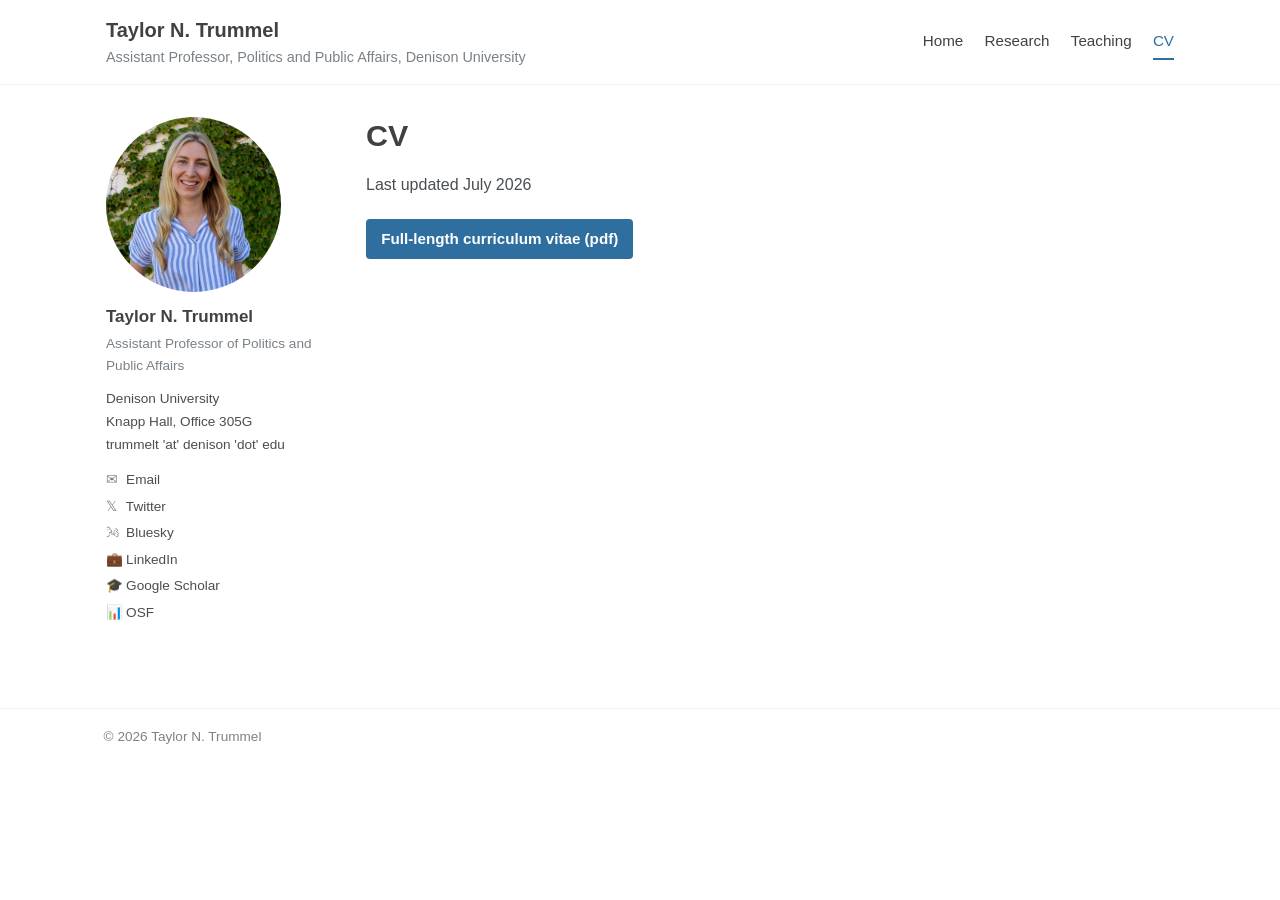
==== cv.html @ 9f9d509d "Add files via upload" ====
<!DOCTYPE html>
<html lang="en">
<head>
<meta charset="utf-8">
<meta name="viewport" content="width=device-width, initial-scale=1">
<title>CV | Taylor N. Trummel</title>
<meta name="description" content="Curriculum vitae of Taylor N. Trummel.">
<link rel="stylesheet" href="style.css">
</head>
<body>

<header class="masthead">
  <div class="masthead-inner">
    <a class="site-title" href="index.html">Taylor N. Trummel
      <span class="site-subtitle">Assistant Professor, Politics and Public Affairs, Denison University</span>
    </a>
    <nav class="greedy" aria-label="Main">
      <a href="index.html">Home</a>
      <a href="research.html">Research</a>
      <a href="teaching.html">Teaching</a>
      <a href="cv.html" aria-current="page">CV</a>
    </nav>
  </div>
</header>

<div class="page-wrap">
  <aside class="sidebar">
    <img class="author-avatar" src="profile.jpg" alt="Taylor N. Trummel" onerror="this.style.display='none'">
    <p class="author-name">Taylor N. Trummel</p>
    <p class="author-bio">Assistant Professor of Politics and Public Affairs</p>
    <p class="author-detail">Denison University</p>
    <p class="author-detail">Knapp Hall, Office 305G</p>
    <p class="author-detail">trummelt 'at' denison 'dot' edu</p>
    <ul class="author-links">
      <li><span class="icon">&#9993;</span> <a href="mailto:trummelt@denison.edu">Email</a></li>
      <li><span class="icon">&#120143;</span> <a href="https://twitter.com/tntrummel">Twitter</a></li>
      <li><span class="icon">&#127788;</span> <a href="https://bsky.app/profile/tntrummel.bsky.social">Bluesky</a></li>
      <li><span class="icon">&#128188;</span> <a href="https://www.linkedin.com/in/taylortrummel">LinkedIn</a></li>
      <li><span class="icon">&#127891;</span> <a href="https://scholar.google.com/citations?hl=en&amp;user=2SobN2UAAAAJ">Google Scholar</a></li>
      <li><span class="icon">&#128202;</span> <a href="https://osf.io/j8yth/">OSF</a></li>
    </ul>
  </aside>

  <main class="content">
    <h1>CV</h1>
    <p>Last updated July 2026</p>
    <a class="btn" href="CV_Trummel_0726.pdf">Full-length curriculum vitae (pdf)</a>
  </main>
</div>

<footer class="page-footer">
  <div class="page-footer-inner">&copy; 2026 Taylor N. Trummel</div>
</footer>

</body>
</html>
---- style.css ----
/* Taylor N. Trummel — academicpages-style layout */

:root {
  --text: #494e52;
  --heading: #414141;
  --link: #2f6f9f;
  --link-hover: #205070;
  --border: #f2f3f3;
  --border-dark: #dcdcdc;
  --muted: #7a8288;
  --max: 1100px;
}

* { box-sizing: border-box; }

body {
  margin: 0;
  color: var(--text);
  background: #ffffff;
  font-family: -apple-system, BlinkMacSystemFont, "Segoe UI", Roboto, "Helvetica Neue", Arial, sans-serif;
  font-size: 1em;
  line-height: 1.6;
}

a { color: var(--link); text-decoration: none; }
a:hover { color: var(--link-hover); text-decoration: underline; }
a:focus-visible { outline: 2px solid var(--link); outline-offset: 2px; }

/* ---------- masthead ---------- */

.masthead {
  border-bottom: 1px solid var(--border);
}
.masthead-inner {
  max-width: var(--max);
  margin: 0 auto;
  padding: 0.9em 1em;
  display: flex;
  align-items: center;
  justify-content: space-between;
  flex-wrap: wrap;
  gap: 0.4em 1.5em;
}
.site-title {
  font-size: 1.25em;
  font-weight: 700;
  color: var(--heading);
}
.site-title:hover { text-decoration: none; color: var(--link); }
.site-subtitle {
  display: block;
  font-size: 0.72em;
  font-weight: 400;
  color: var(--muted);
}
nav.greedy {
  display: flex;
  flex-wrap: wrap;
  gap: 1.4em;
  font-size: 0.95em;
}
nav.greedy a { color: var(--heading); padding: 0.3em 0; }
nav.greedy a:hover { color: var(--link); text-decoration: none; }
nav.greedy a[aria-current="page"] {
  color: var(--link);
  border-bottom: 2px solid var(--link);
}

/* ---------- layout: sidebar + content ---------- */

.page-wrap {
  max-width: var(--max);
  margin: 0 auto;
  padding: 2em 1em 3em;
  display: grid;
  grid-template-columns: 220px 1fr;
  gap: 2.5em;
  align-items: start;
}

.sidebar {
  font-size: 0.85em;
  position: sticky;
  top: 1.5em;
}
.author-avatar {
  width: 175px;
  max-width: 100%;
  border-radius: 50%;
  display: block;
  margin-bottom: 0.8em;
}
.author-name {
  font-size: 1.25em;
  font-weight: 700;
  color: var(--heading);
  margin: 0 0 0.2em;
}
.author-bio { color: var(--muted); margin: 0 0 0.8em; }
.author-detail { margin: 0.1em 0; color: var(--text); }
.author-links {
  list-style: none;
  margin: 1em 0 0;
  padding: 0;
}
.author-links li { margin: 0.35em 0; }
.author-links a { color: var(--text); }
.author-links a:hover { color: var(--link); }
.author-links .icon {
  display: inline-block;
  width: 1.2em;
  color: var(--muted);
}

@media (max-width: 760px) {
  .page-wrap { grid-template-columns: 1fr; }
  .sidebar { position: static; }
  .author-avatar { width: 140px; }
}

/* ---------- content ---------- */

.content h1 {
  font-size: 1.9em;
  color: var(--heading);
  margin: 0 0 0.6em;
  line-height: 1.2;
}
.content h2 {
  font-size: 1.3em;
  color: var(--heading);
  margin: 1.6em 0 0.6em;
  padding-bottom: 0.4em;
  border-bottom: 1px solid var(--border);
}
.content h3 {
  font-size: 1.05em;
  color: var(--heading);
  margin: 1.2em 0 0.3em;
}
.content p { margin: 0 0 1em; }
.content ul { margin: 0 0 1.2em; padding-left: 1.3em; }
.content li { margin: 0.35em 0; }
.content li ul { margin: 0.2em 0 0.4em; }
.content li ul li { font-size: 0.92em; color: var(--muted); }
.role { font-style: italic; color: var(--muted); margin: 0.2em 0 0.5em; }

.btn {
  display: inline-block;
  background: var(--link);
  color: #ffffff;
  font-weight: 600;
  font-size: 0.95em;
  padding: 0.5em 1em;
  border-radius: 4px;
  margin: 0.4em 0 1em;
}
.btn:hover { background: var(--link-hover); color: #ffffff; text-decoration: none; }

/* ---------- footer ---------- */

.page-footer {
  border-top: 1px solid var(--border);
  margin-top: 2em;
}
.page-footer-inner {
  max-width: var(--max);
  margin: 0 auto;
  padding: 1.2em 1em 2em;
  font-size: 0.85em;
  color: var(--muted);
}
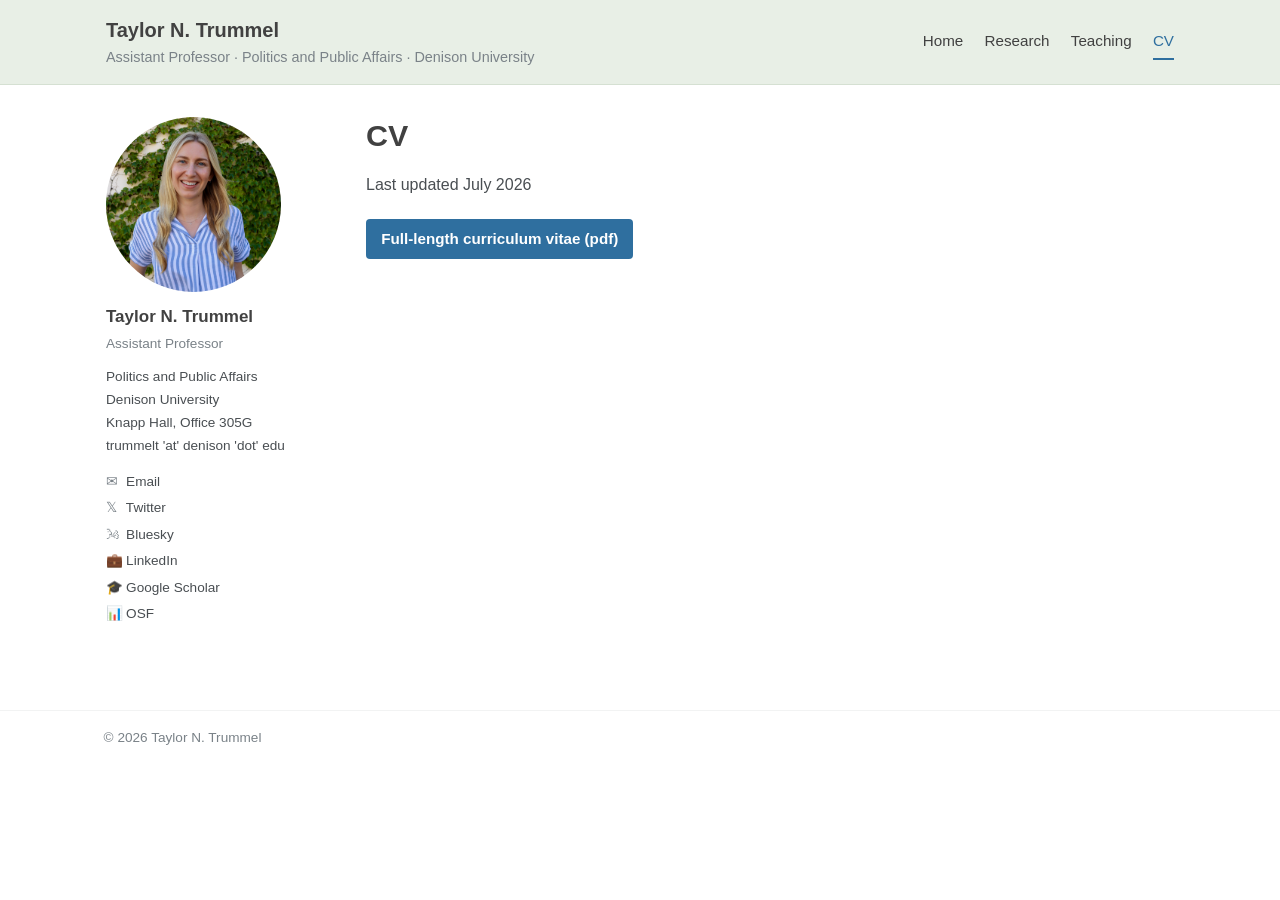
==== commit 9ba676dc: "Add files via upload" ====
--- a/cv.html
+++ b/cv.html
@@ -12,7 +12,7 @@
 <header class="masthead">
   <div class="masthead-inner">
     <a class="site-title" href="index.html">Taylor N. Trummel
-      <span class="site-subtitle">Assistant Professor, Politics and Public Affairs, Denison University</span>
+      <span class="site-subtitle">Assistant Professor &middot; Politics and Public Affairs &middot; Denison University</span>
     </a>
     <nav class="greedy" aria-label="Main">
       <a href="index.html">Home</a>
@@ -27,7 +27,8 @@
   <aside class="sidebar">
     <img class="author-avatar" src="profile.jpg" alt="Taylor N. Trummel" onerror="this.style.display='none'">
     <p class="author-name">Taylor N. Trummel</p>
-    <p class="author-bio">Assistant Professor of Politics and Public Affairs</p>
+    <p class="author-bio">Assistant Professor</p>
+    <p class="author-detail">Politics and Public Affairs</p>
     <p class="author-detail">Denison University</p>
     <p class="author-detail">Knapp Hall, Office 305G</p>
     <p class="author-detail">trummelt 'at' denison 'dot' edu</p>
--- a/style.css
+++ b/style.css
@@ -29,7 +29,8 @@
 /* ---------- masthead ---------- */
 
 .masthead {
-  border-bottom: 1px solid var(--border);
+  background: #e8efe6;
+  border-bottom: 1px solid #d5e0d2;
 }
 .masthead-inner {
   max-width: var(--max);
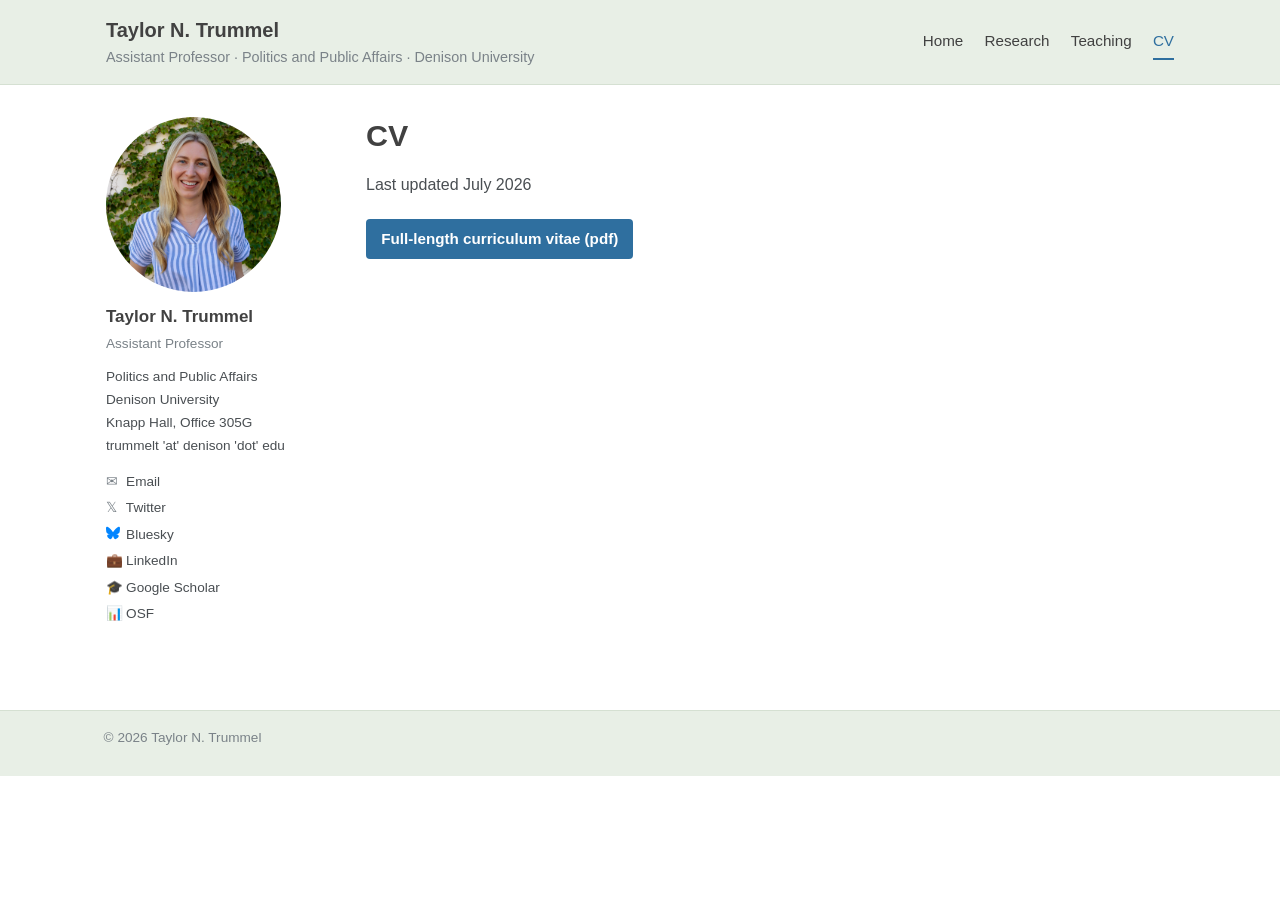
==== commit 3b7a71bf: "Add files via upload" ====
--- a/cv.html
+++ b/cv.html
@@ -35,7 +35,7 @@
     <ul class="author-links">
       <li><span class="icon">&#9993;</span> <a href="mailto:trummelt@denison.edu">Email</a></li>
       <li><span class="icon">&#120143;</span> <a href="https://twitter.com/tntrummel">Twitter</a></li>
-      <li><span class="icon">&#127788;</span> <a href="https://bsky.app/profile/tntrummel.bsky.social">Bluesky</a></li>
+      <li><span class="icon"><svg viewBox="0 0 24 24" width="14" height="14" fill="#0285FF" aria-hidden="true" style="vertical-align:-0.1em"><path d="M12 10.8c-1.087-2.114-4.046-6.053-6.798-7.995C2.566.944 1.561 1.266.902 1.565.139 1.908 0 3.08 0 3.768c0 .69.378 5.65.624 6.479.815 2.736 3.713 3.66 6.383 3.364.136-.02.275-.039.415-.056-.138.022-.276.04-.415.056-3.912.58-7.387 2.005-2.83 7.078 5.013 5.19 6.87-1.113 7.823-4.308.953 3.195 2.05 9.271 7.733 4.308 4.267-4.308 1.172-6.498-2.74-7.078a8.741 8.741 0 0 1-.415-.056c.14.017.279.036.415.056 2.67.297 5.568-.628 6.383-3.364.246-.828.624-5.79.624-6.478 0-.69-.139-1.861-.902-2.206-.659-.298-1.664-.62-4.3 1.24C16.046 4.748 13.087 8.687 12 10.8Z"/></svg></span> <a href="https://bsky.app/profile/tntrummel.bsky.social">Bluesky</a></li>
       <li><span class="icon">&#128188;</span> <a href="https://www.linkedin.com/in/taylortrummel">LinkedIn</a></li>
       <li><span class="icon">&#127891;</span> <a href="https://scholar.google.com/citations?hl=en&amp;user=2SobN2UAAAAJ">Google Scholar</a></li>
       <li><span class="icon">&#128202;</span> <a href="https://osf.io/j8yth/">OSF</a></li>
--- a/style.css
+++ b/style.css
@@ -161,7 +161,8 @@
 /* ---------- footer ---------- */
 
 .page-footer {
-  border-top: 1px solid var(--border);
+  background: #e8efe6;
+  border-top: 1px solid #d5e0d2;
   margin-top: 2em;
 }
 .page-footer-inner {
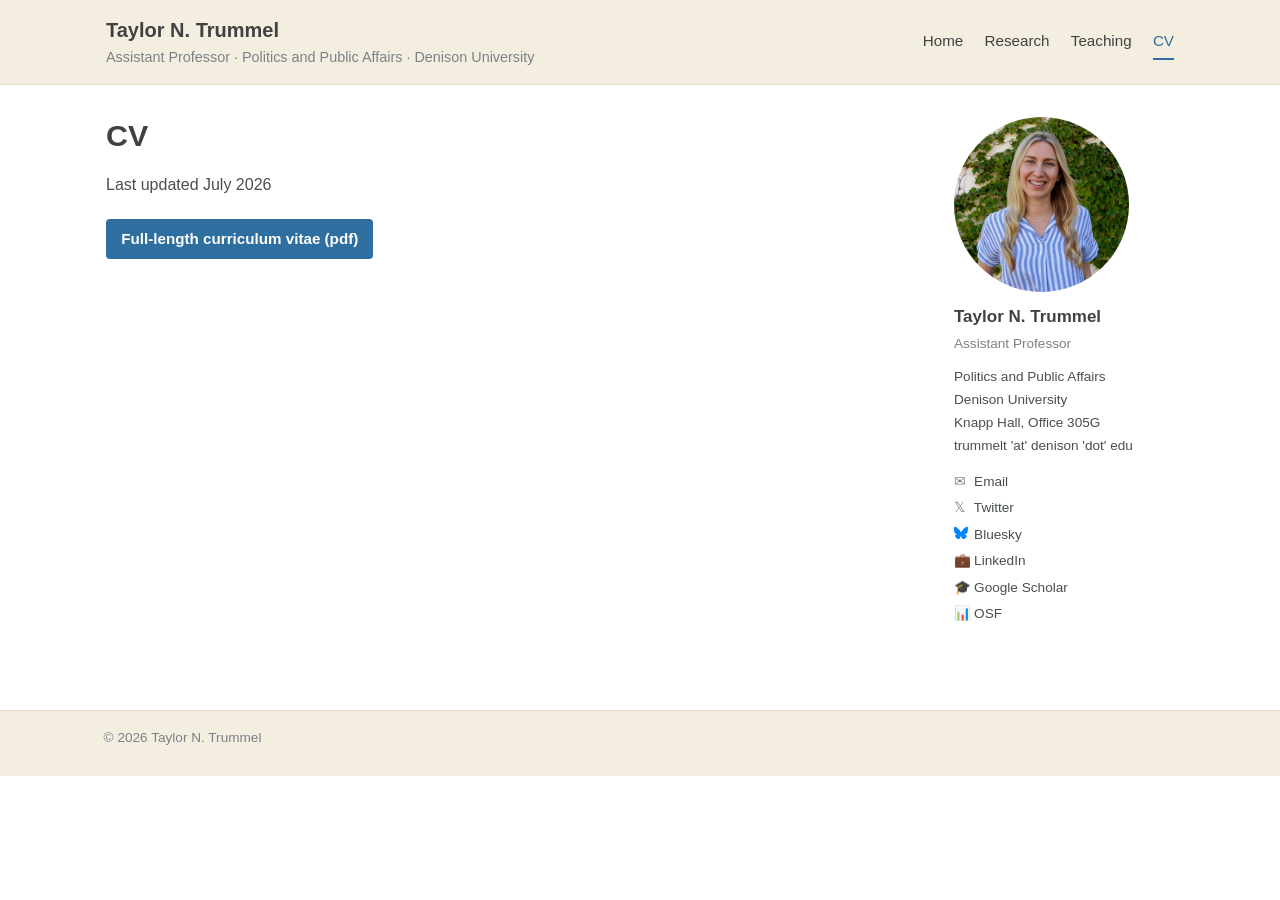
==== commit 25a763e8: "cv.html" ====
--- a/cv.html
+++ b/cv.html
@@ -1,6 +1,15 @@
 <!DOCTYPE html>
 <html lang="en">
 <head>
+  <!-- Google tag (gtag.js) -->
+<script async src="https://www.googletagmanager.com/gtag/js?id=G-FT30LMZB4N"></script>
+<script>
+  window.dataLayer = window.dataLayer || [];
+  function gtag(){dataLayer.push(arguments);}
+  gtag('js', new Date());
+
+  gtag('config', 'G-FT30LMZB4N');
+</script>
 <meta charset="utf-8">
 <meta name="viewport" content="width=device-width, initial-scale=1">
 <title>CV | Taylor N. Trummel</title>
--- a/style.css
+++ b/style.css
@@ -8,14 +8,21 @@
   --border: #f2f3f3;
   --border-dark: #dcdcdc;
   --muted: #7a8288;
+  --band: #f4eee0;
+  --band-border: #e4d9c3;
   --max: 1100px;
 }
 
 * { box-sizing: border-box; }
+
+html { -webkit-text-size-adjust: 100%; }
+
+img { max-width: 100%; height: auto; }
 
 body {
   margin: 0;
   color: var(--text);
+  overflow-wrap: break-word;
   background: #ffffff;
   font-family: -apple-system, BlinkMacSystemFont, "Segoe UI", Roboto, "Helvetica Neue", Arial, sans-serif;
   font-size: 1em;
@@ -29,8 +36,8 @@
 /* ---------- masthead ---------- */
 
 .masthead {
-  background: #e8efe6;
-  border-bottom: 1px solid #d5e0d2;
+  background: var(--band);
+  border-bottom: 1px solid var(--band-border);
 }
 .masthead-inner {
   max-width: var(--max);
@@ -74,12 +81,15 @@
   margin: 0 auto;
   padding: 2em 1em 3em;
   display: grid;
-  grid-template-columns: 220px 1fr;
+  grid-template-columns: 1fr 220px;
   gap: 2.5em;
   align-items: start;
 }
 
+/* content on the left, sidebar on the right (regardless of DOM order) */
+.content { order: 1; }
 .sidebar {
+  order: 2;
   font-size: 0.85em;
   position: sticky;
   top: 1.5em;
@@ -114,9 +124,29 @@
 }
 
 @media (max-width: 760px) {
-  .page-wrap { grid-template-columns: 1fr; }
-  .sidebar { position: static; }
-  .author-avatar { width: 140px; }
+  /* masthead: title on top, nav wrapping below */
+  .masthead-inner {
+    flex-direction: column;
+    align-items: flex-start;
+    gap: 0.5em;
+  }
+  nav.greedy { gap: 0.9em 1.3em; }
+
+  /* stack into one column: content first, sidebar at the bottom */
+  .page-wrap {
+    grid-template-columns: 1fr;
+    gap: 1.6em;
+    padding: 1.5em 1.2em 2.5em;
+  }
+  .content { order: 1; }
+  .content h1 { margin-top: 0; }
+  .sidebar {
+    order: 2;
+    position: static;
+    padding-top: 1.4em;
+    border-top: 1px solid var(--border-dark);
+  }
+  .author-avatar { width: 130px; }
 }
 
 /* ---------- content ---------- */
@@ -161,8 +191,8 @@
 /* ---------- footer ---------- */
 
 .page-footer {
-  background: #e8efe6;
-  border-top: 1px solid #d5e0d2;
+  background: var(--band);
+  border-top: 1px solid var(--band-border);
   margin-top: 2em;
 }
 .page-footer-inner {
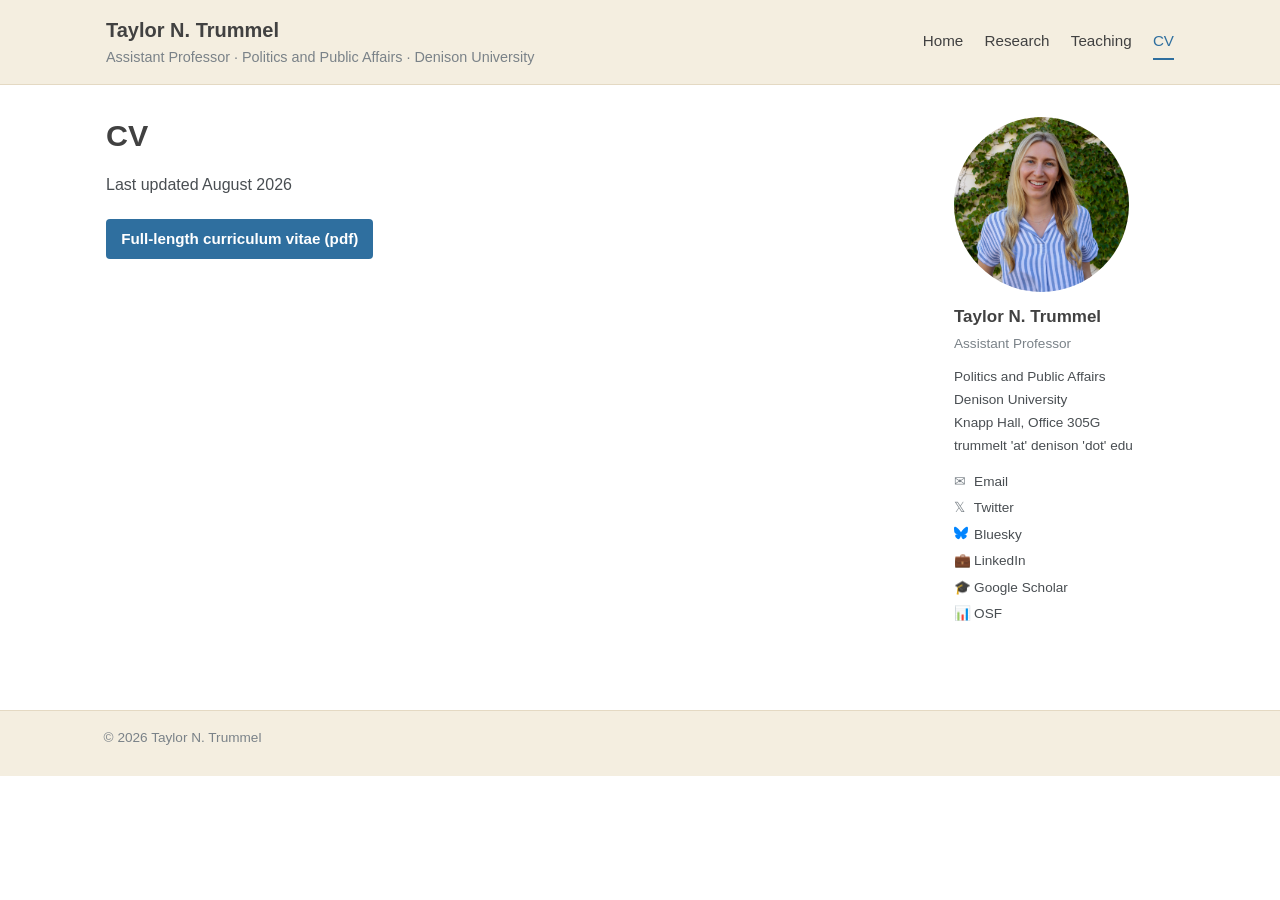
==== commit 2f44b223: "cv.html" ====
--- a/cv.html
+++ b/cv.html
@@ -53,8 +53,8 @@
 
   <main class="content">
     <h1>CV</h1>
-    <p>Last updated July 2026</p>
-    <a class="btn" href="CV_Trummel_0726.pdf">Full-length curriculum vitae (pdf)</a>
+    <p>Last updated August 2026</p>
+    <a class="btn" href="CV_Trummel_0826.pdf">Full-length curriculum vitae (pdf)</a>
   </main>
 </div>
 
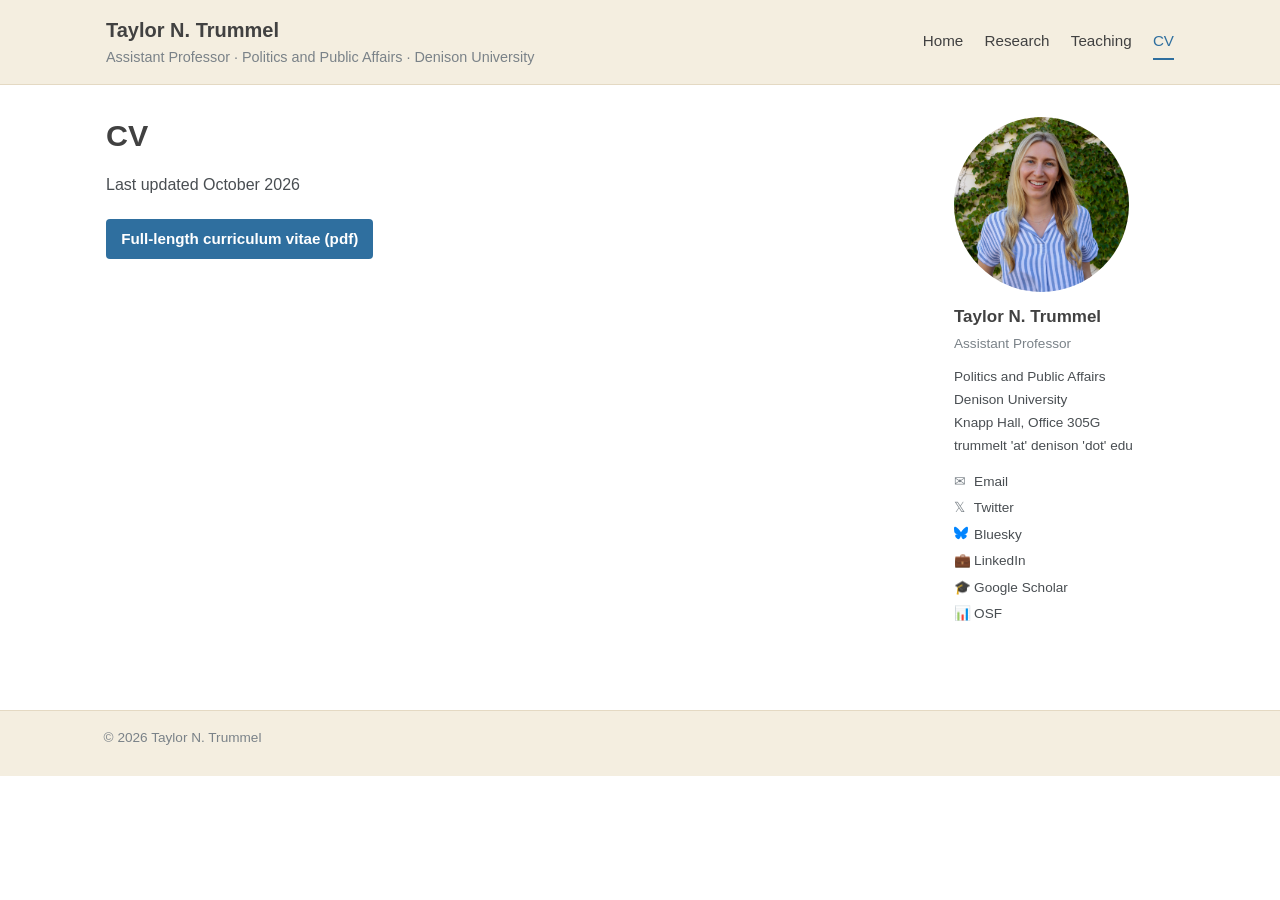
==== commit 2d3c63e9: "cv.html" ====
--- a/cv.html
+++ b/cv.html
@@ -53,8 +53,8 @@
 
   <main class="content">
     <h1>CV</h1>
-    <p>Last updated August 2026</p>
-    <a class="btn" href="CV_Trummel_0826.pdf">Full-length curriculum vitae (pdf)</a>
+    <p>Last updated October 2026</p>
+    <a class="btn" href="CV_Trummel_1026.pdf">Full-length curriculum vitae (pdf)</a>
   </main>
 </div>
 
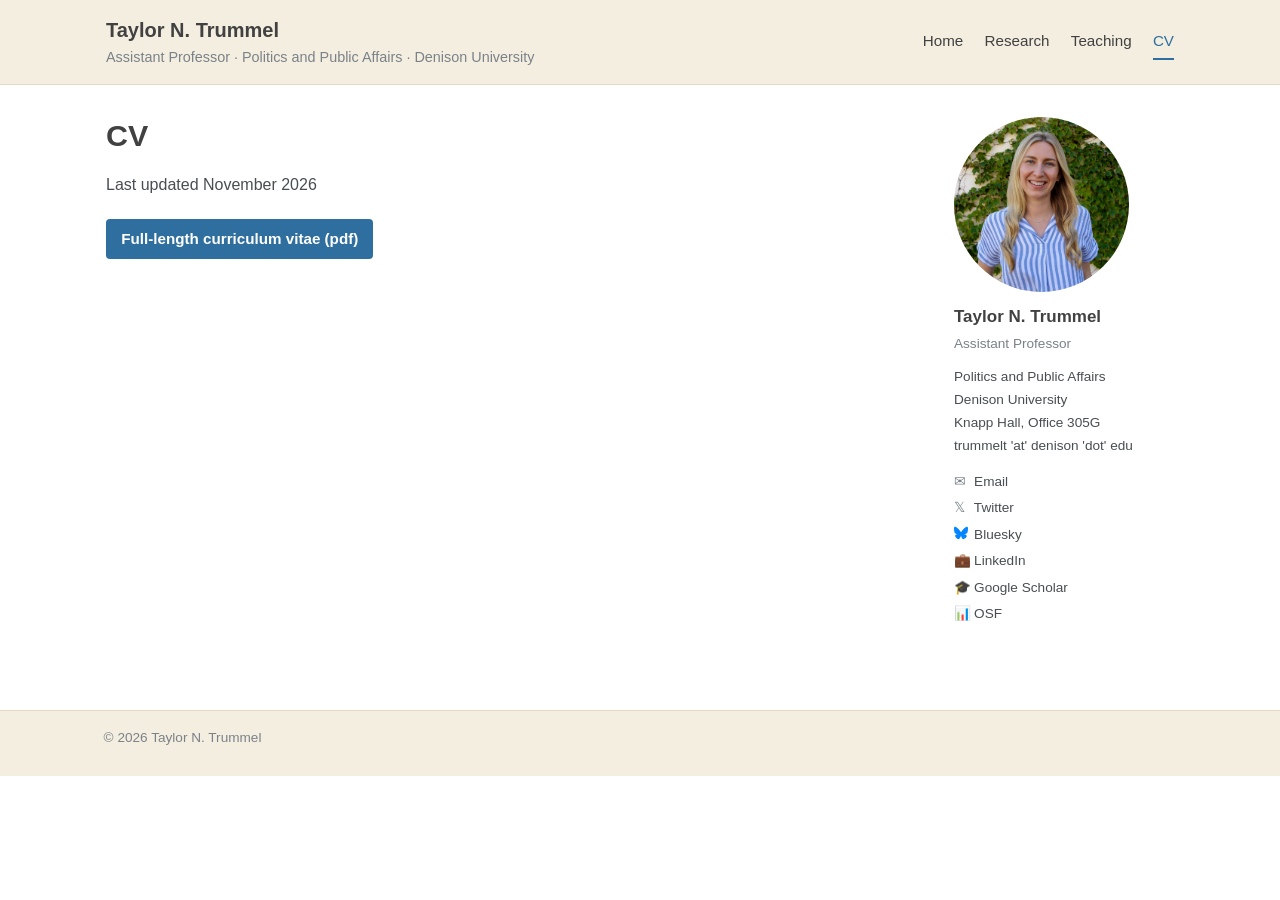
==== commit 36484d51: "cv.html" ====
--- a/cv.html
+++ b/cv.html
@@ -53,8 +53,8 @@
 
   <main class="content">
     <h1>CV</h1>
-    <p>Last updated October 2026</p>
-    <a class="btn" href="CV_Trummel_1026.pdf">Full-length curriculum vitae (pdf)</a>
+    <p>Last updated November 2026</p>
+    <a class="btn" href="CV_Trummel_Nov26.pdf">Full-length curriculum vitae (pdf)</a>
   </main>
 </div>
 
